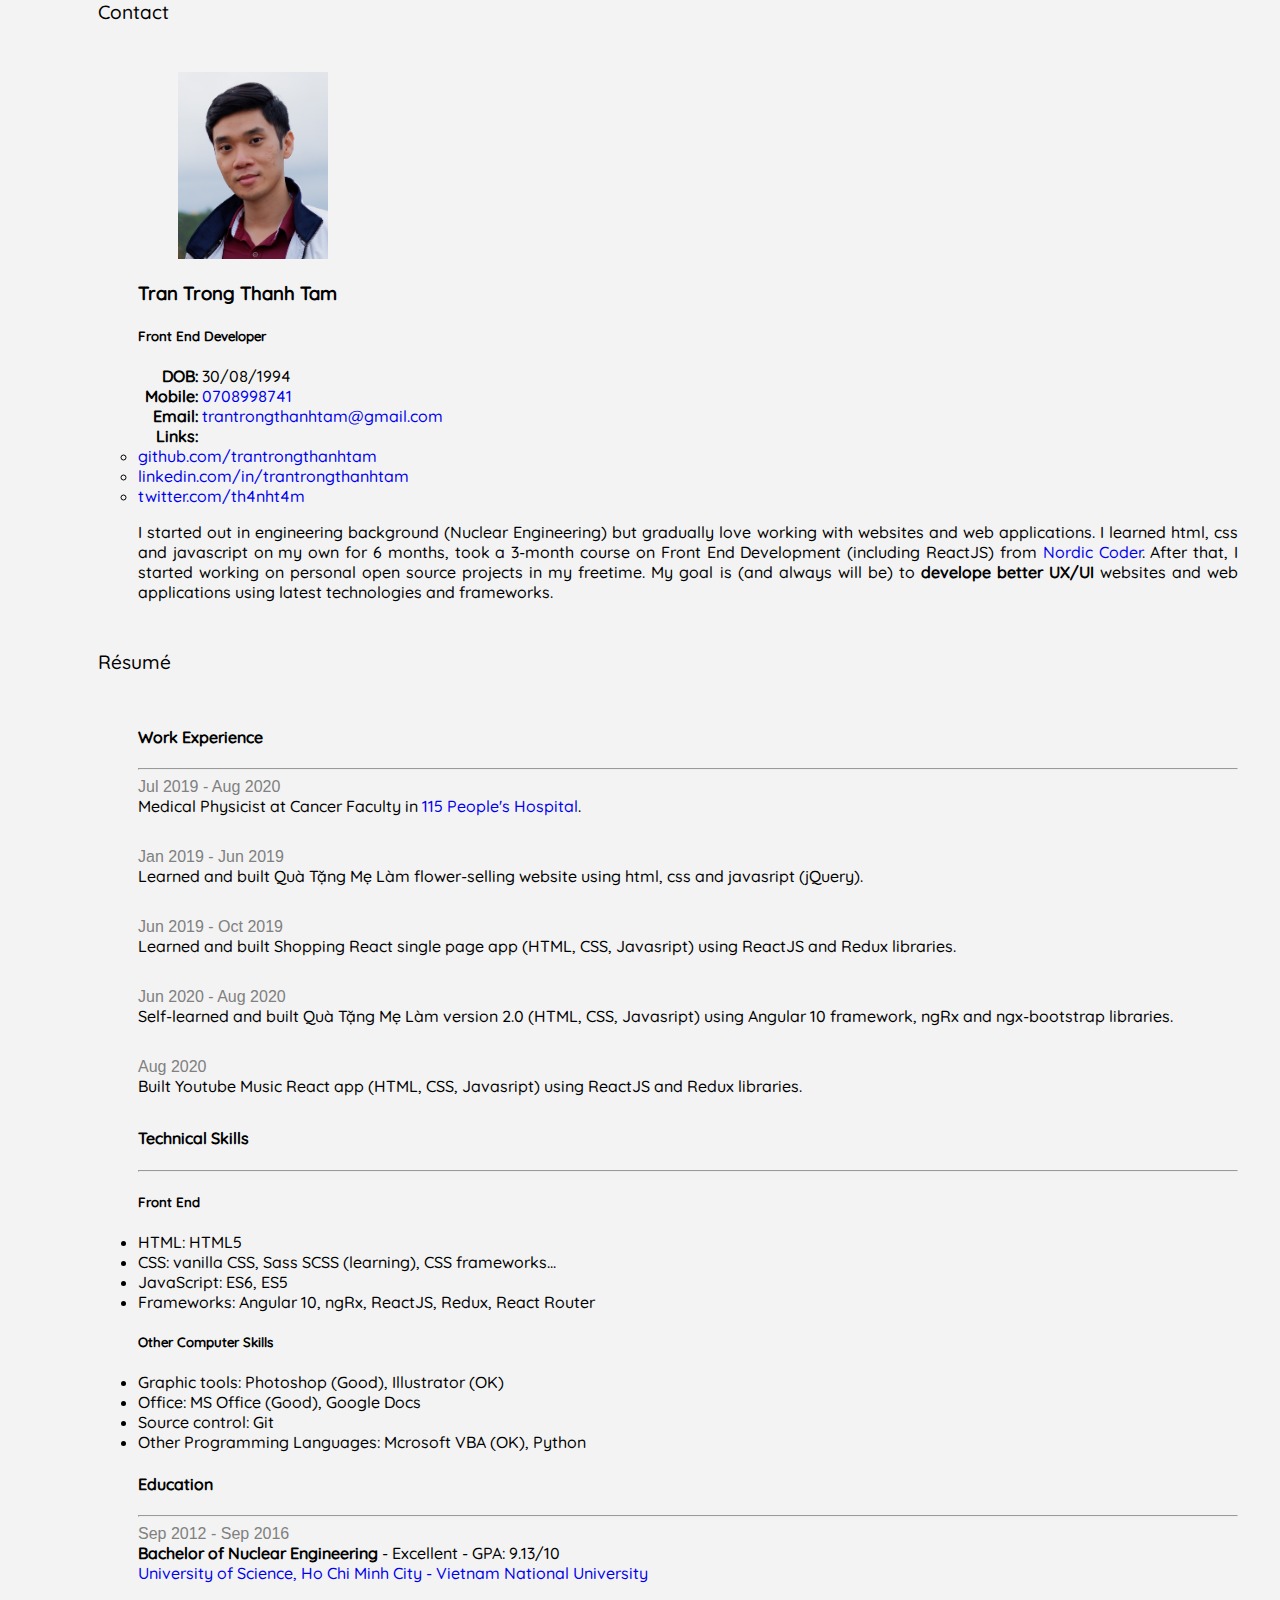
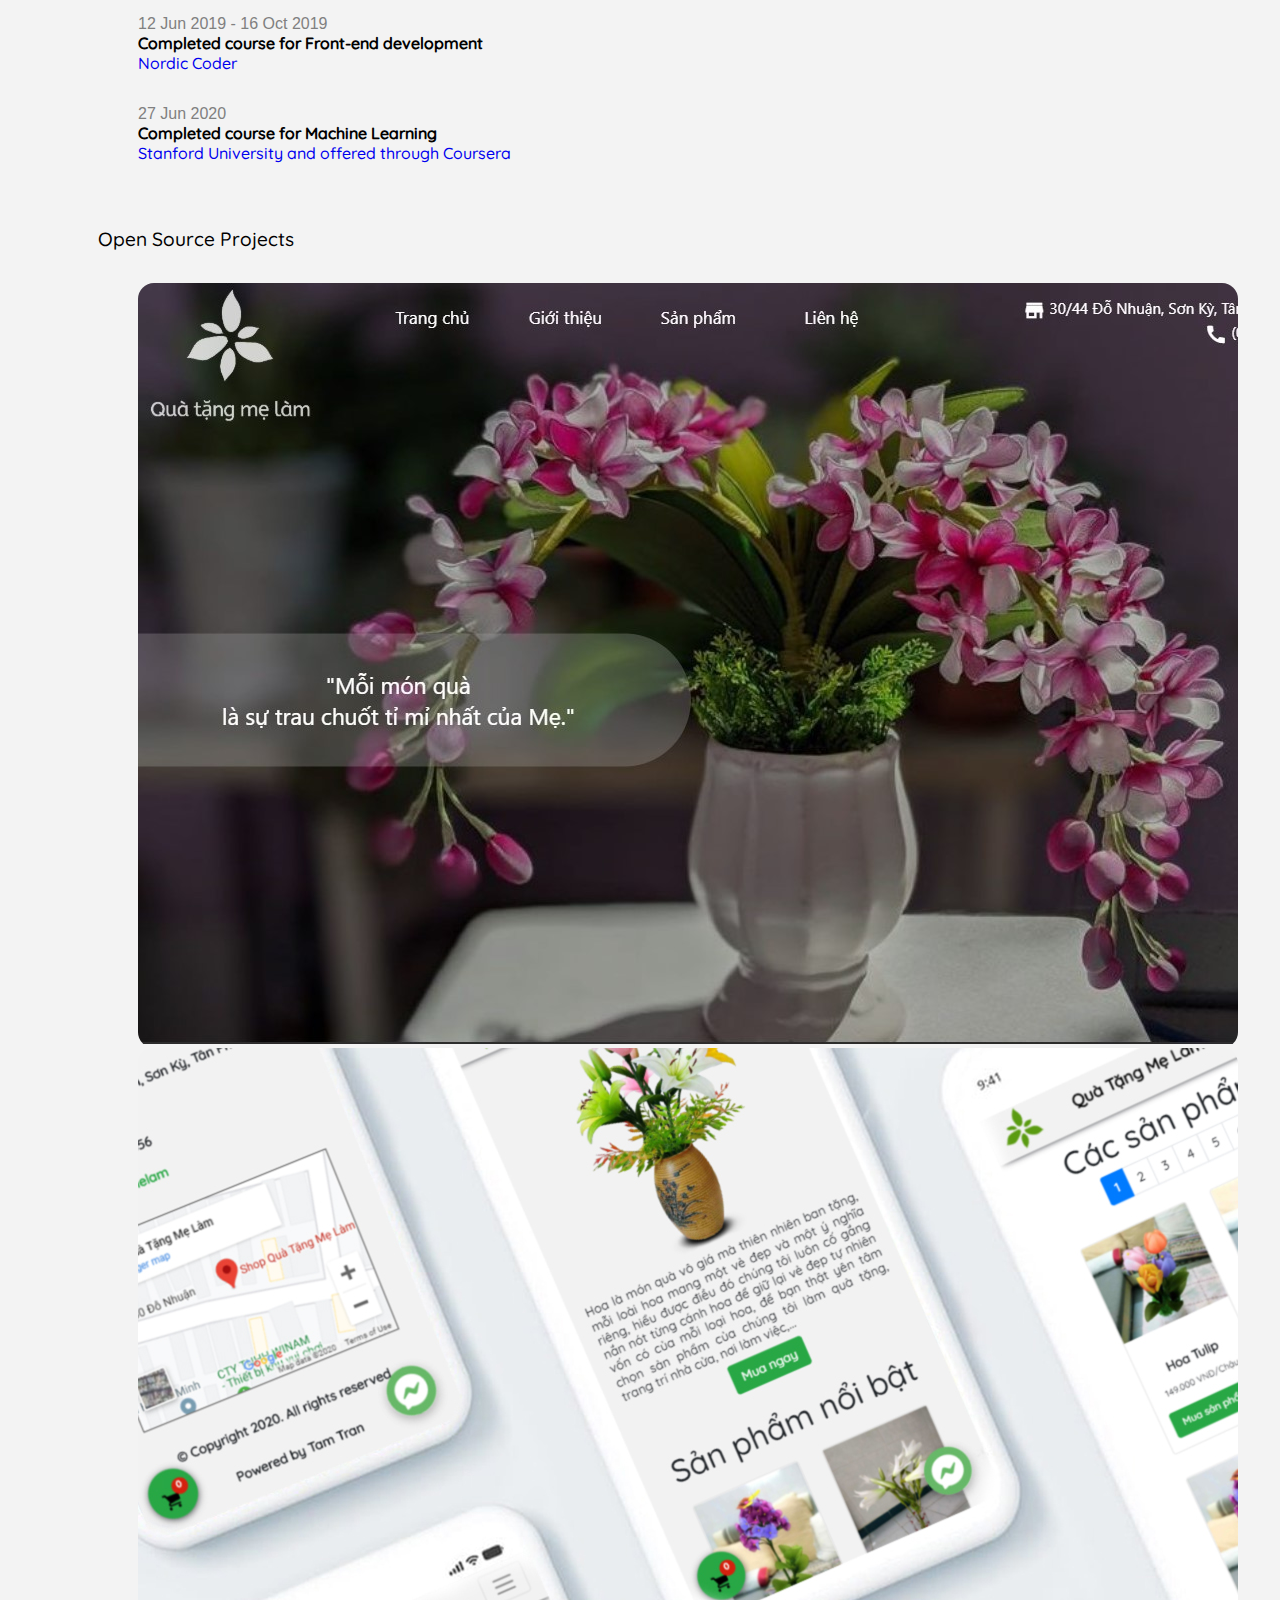
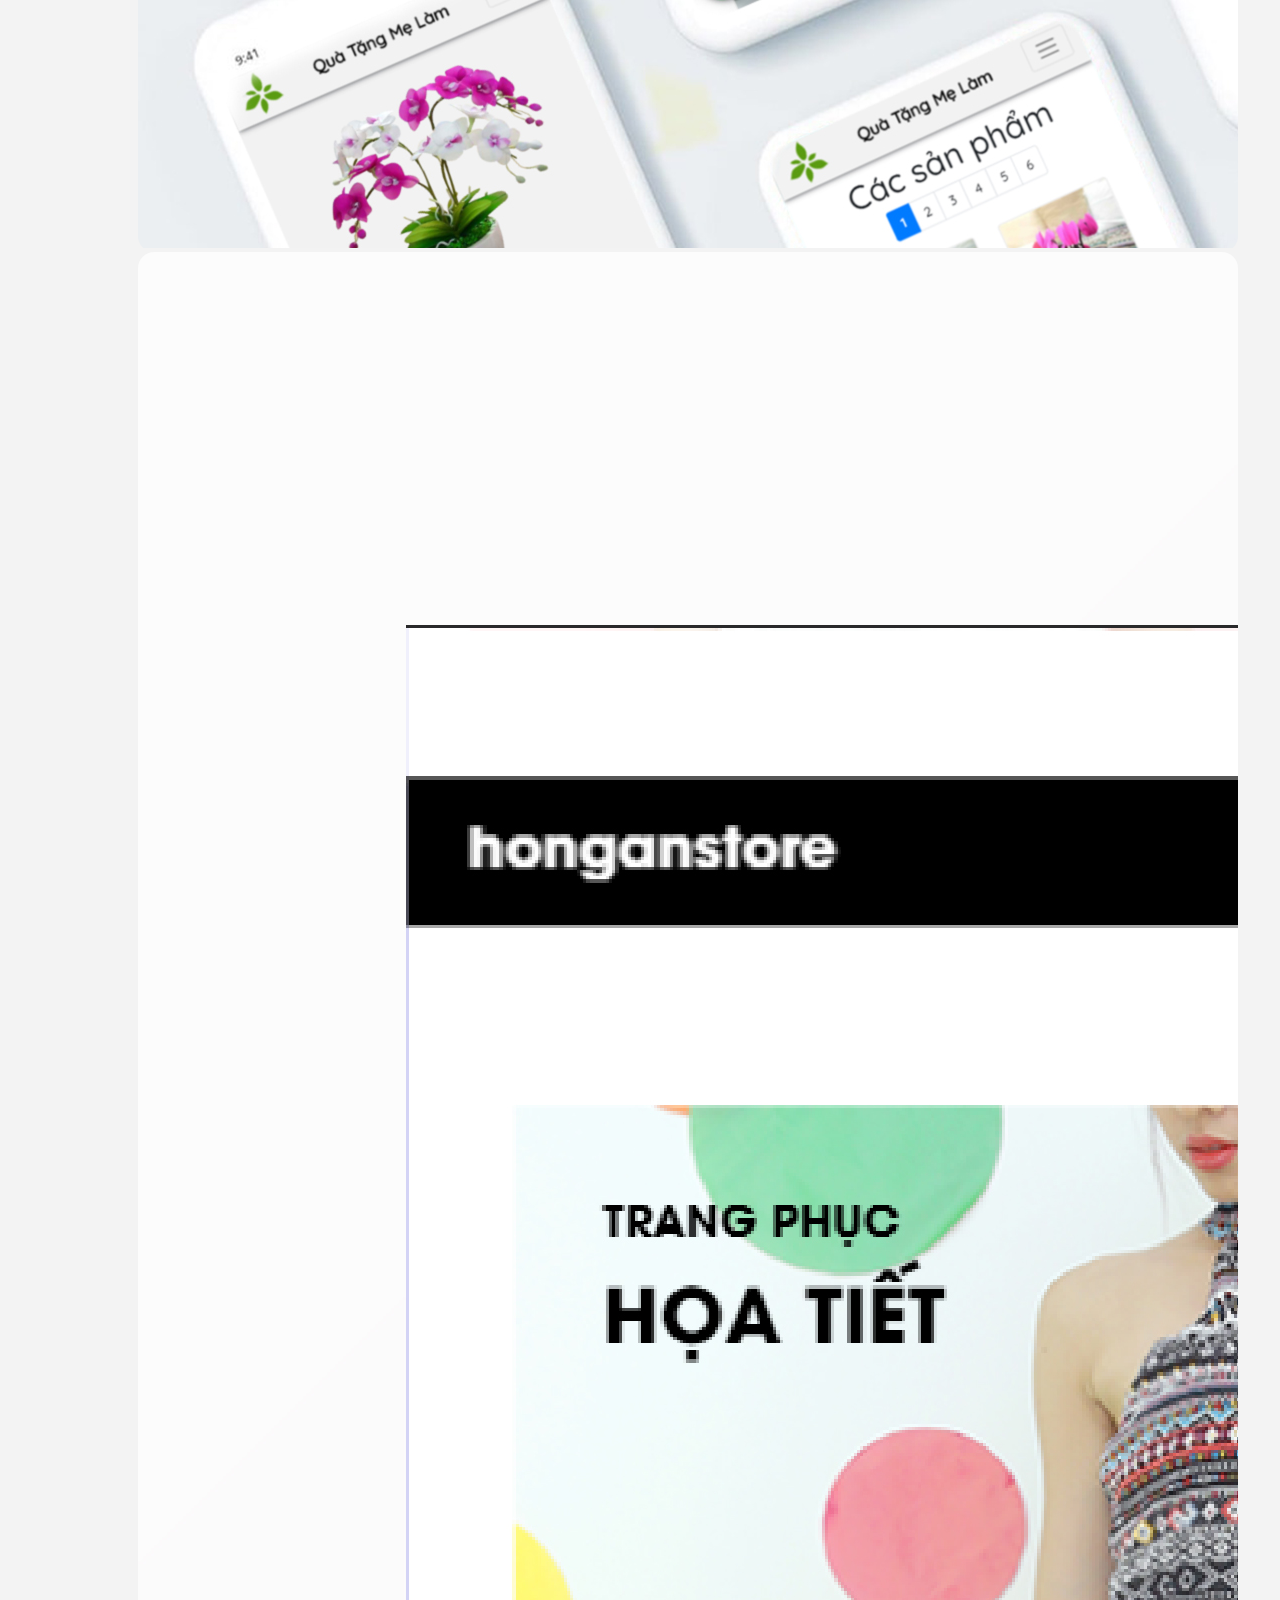
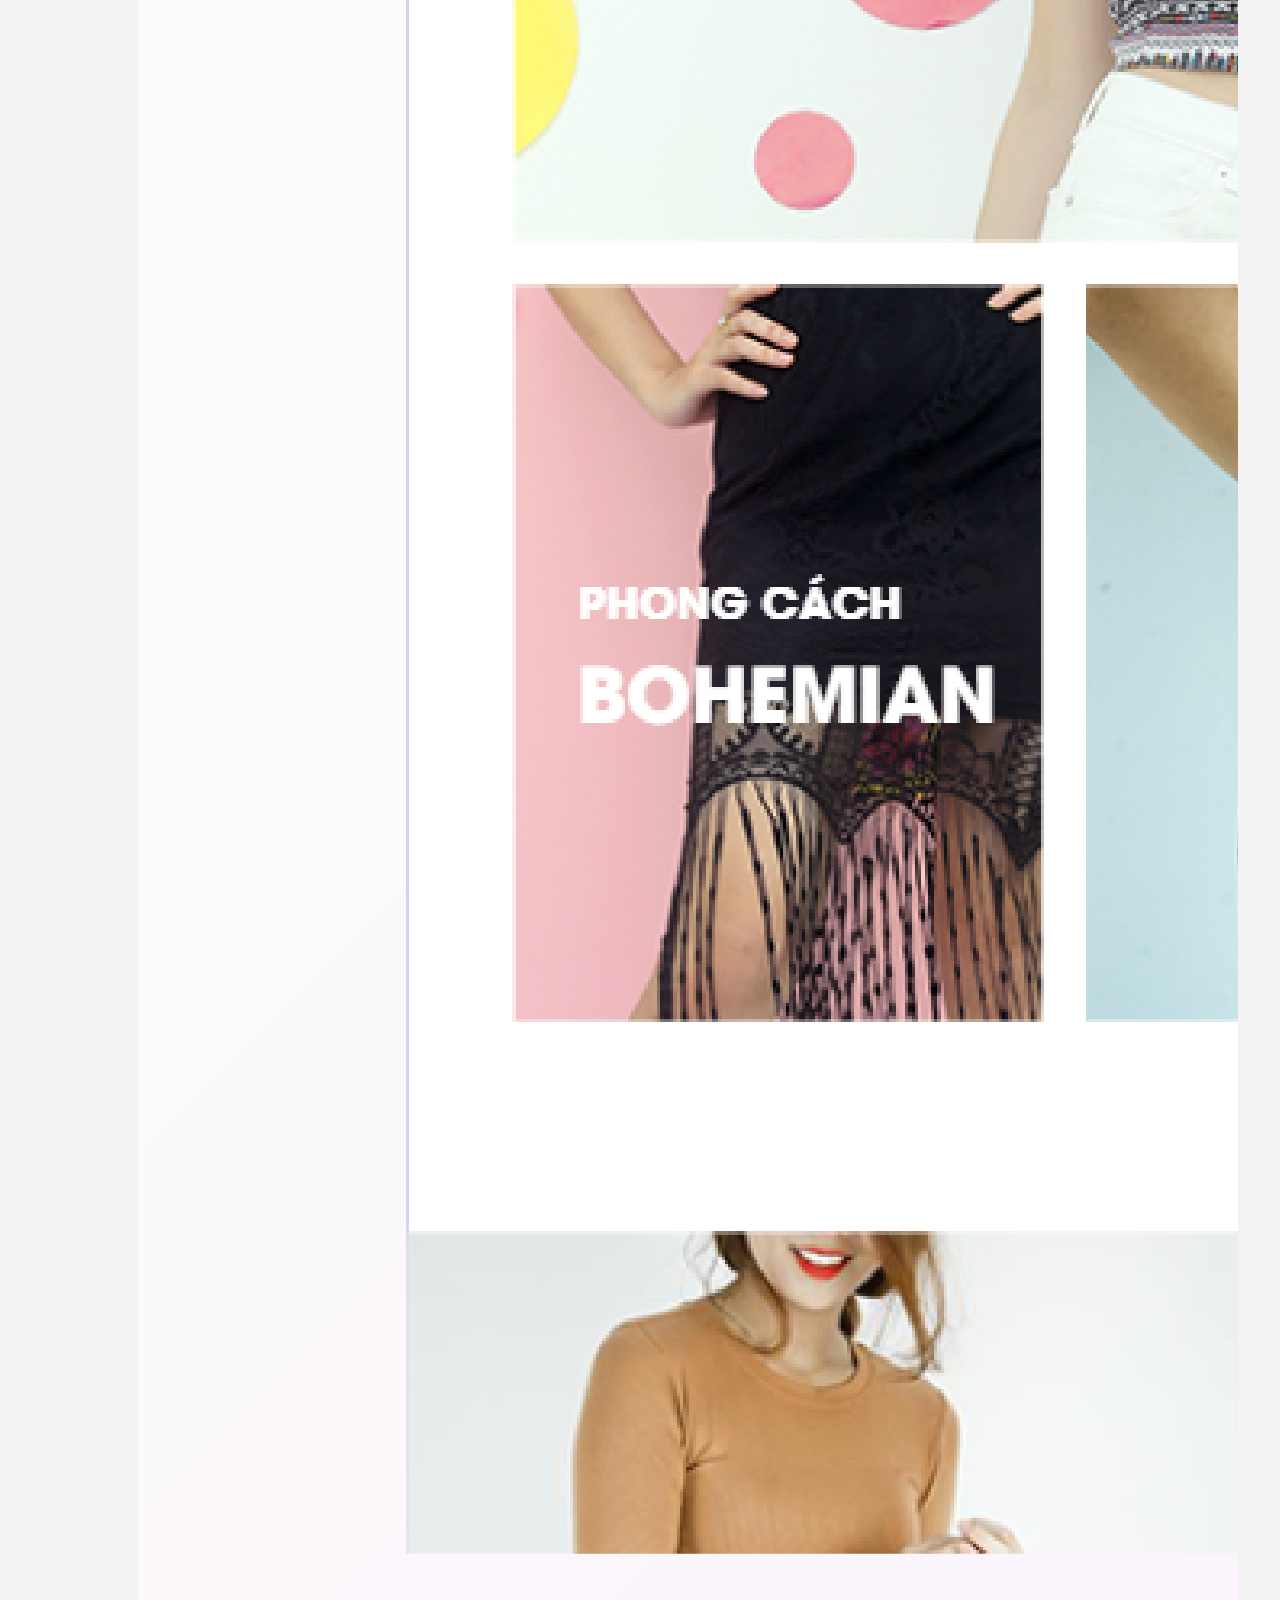
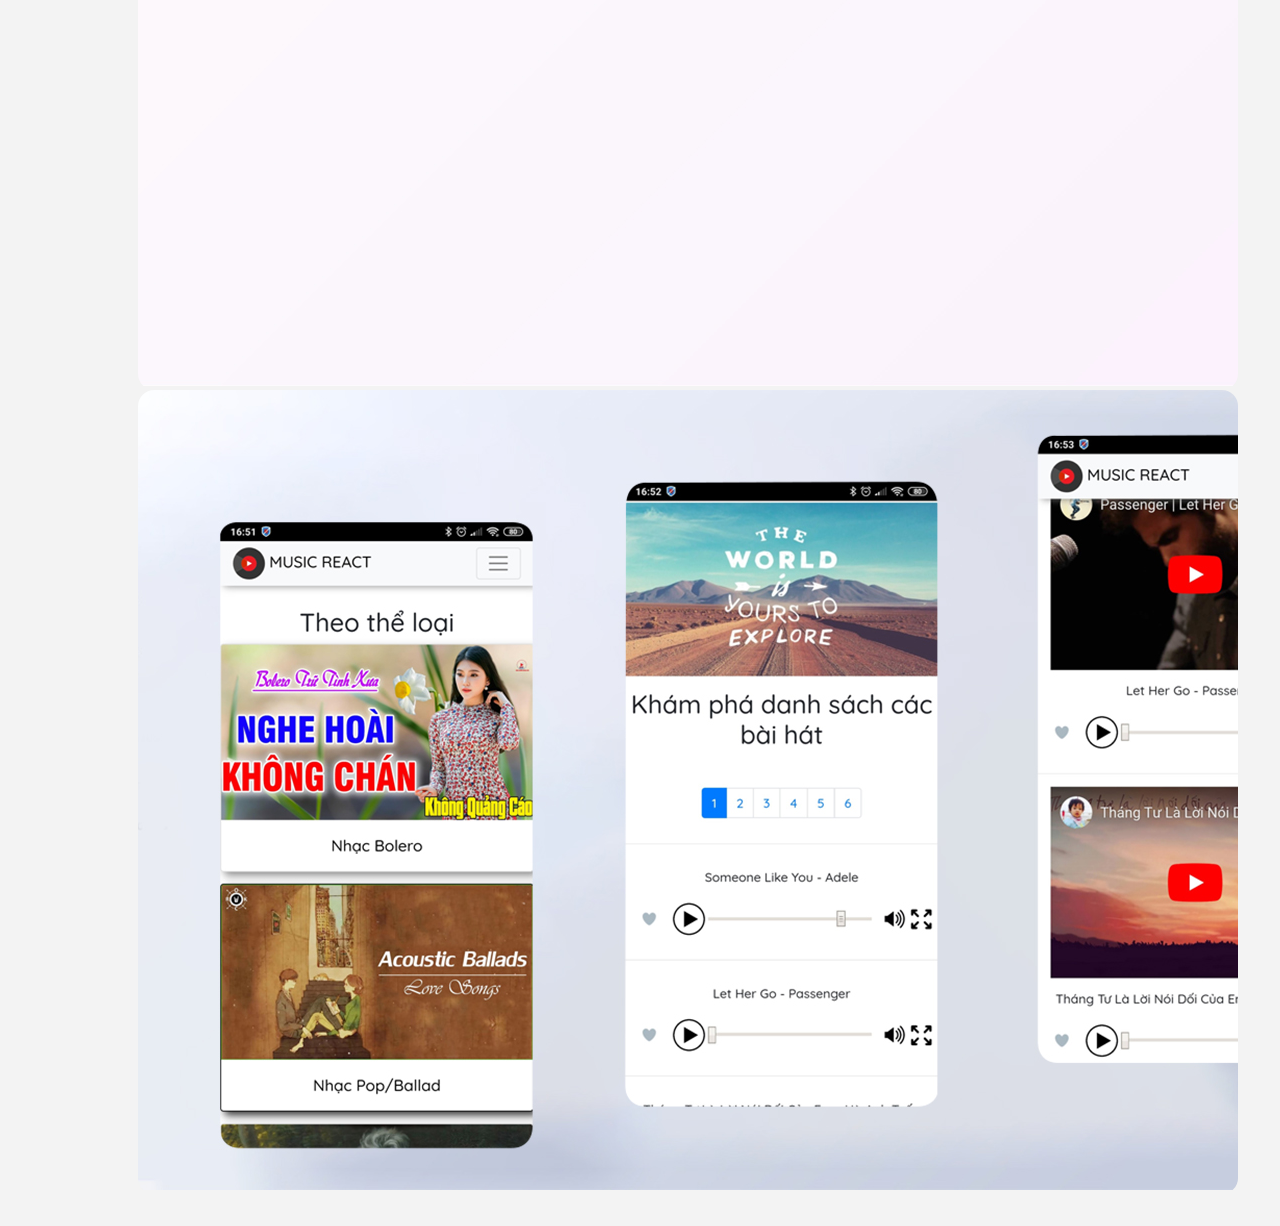
==== CV Online/index.html @ 338158f1 "upload CV" ====
<!DOCTYPE html>
<html lang="en">
  <head>
    <meta charset="UTF-8" />
    <meta name="viewport" content="width=device-width, initial-scale=1.0" />

    <!-- CSS only -->
    <link
      rel="stylesheet"
      href="https://stackpath.bootstrapcdn.com/bootstrap/5.0.0-alpha1/css/bootstrap.min.css"
      integrity="sha384-r4NyP46KrjDleawBgD5tp8Y7UzmLA05oM1iAEQ17CSuDqnUK2+k9luXQOfXJCJ4I"
      crossorigin="anonymous"
    />
    <link rel="shortcut icon" href="favicon.png" type="image/x-icon" />
    <link href="https://unpkg.com/aos@2.3.1/dist/aos.css" rel="stylesheet" />
    <link rel="stylesheet" href="style.css" />
    <title>Tam Tran's CV</title>
  </head>
  <body class="d-flex flex-column align-items-center">
    <!-- THONG TIN CA NHAN -->
    <span class="title btn-primary">
      Contact
    </span>

    <article class="col">
      <div id="Collapse1">
        <div class="wrapper card card-body">
          <div class="row w-100">
            <section class="col-md-7 d-flex justify-content-start">
              <figure>
                <img src="./avatar.jpg" width="150px" height="auto" />
              </figure>
              <div class="p-3">
                <h3>Tran Trong Thanh Tam</h3>
                <h5>Front End Developer</h5>
              </div>
            </section>
            <section class="col-md-5 d-flex justify-content-center p-3">
              <ul class="contacts">
                <li><span>DOB:</span> 30/08/1994</li>

                <li>
                  <span>Mobile:</span>
                  <a href="tel:0708998741">0708998741</a>
                </li>
                <li>
                  <span>Email:</span>
                  <a href="mailto:trantrongthanhtam@gmail.com"
                    >trantrongthanhtam@gmail.com</a
                  >
                </li>
                <li>
                  <span>Links:</span>
                  <ul>
                    <li>
                      <a href="https://github.com/trantrongthanhtam"
                        >github.com/trantrongthanhtam</a
                      >
                    </li>
                    <li>
                      <a href="https://linkedin.com/in/trantrongthanhtam"
                        >linkedin.com/in/trantrongthanhtam</a
                      >
                    </li>
                    <li>
                      <a href="https://twitter.com/th4nht4m"
                        >twitter.com/th4nht4m</a
                      >
                    </li>
                  </ul>
                </li>
              </ul>
            </section>
          </div>
          <p>
            I started out in engineering background (Nuclear Engineering) but
            gradually love working with websites and web applications. I learned
            html, css and javascript on my own for 6 months, took a 3-month
            course on Front End Development (including ReactJS) from
            <a href="https://nordiccoder.com/">Nordic Coder</a>. After that, I
            started working on personal open source projects in my freetime. My
            goal is (and always will be) to
            <strong>develope better UX/UI</strong> websites and web applications
            using latest technologies and frameworks.
          </p>
        </div>
      </div>
    </article>

    <!-- RESUME -->
    <span class="title btn-success">
      Résumé
    </span>
    <article class="col">
      <div id="Collapse2">
        <div class="wrapper resume card card-body">
          <section>
            <h4 class="text-success font-weight-bold">Work Experience</h4>
            <hr />
            <div class="container">
              <div class="row">
                <div class="col-3 text-right">
                  Jul 2019 - Aug 2020
                </div>
                <div class="col-9">
                  Medical Physicist at Cancer Faculty in <a href="http://www.benhvien115.com.vn/">115 People's Hospital</a>.
                </div>
              </div>
              <div class="row">
                <div class="col-3 text-right">
                  Jan 2019 - Jun 2019
                </div>
                <div class="col-9">
                  Learned and built Quà Tặng Mẹ Làm flower-selling website using
                  html, css and javasript (jQuery).
                </div>
              </div>
              <div class="row">
                <div class="col-3 text-right">
                  Jun 2019 - Oct 2019
                </div>
                <div class="col-9">
                  Learned and built Shopping React single page app (HTML, CSS,
                  Javasript) using ReactJS and Redux libraries.
                </div>
              </div>
              <div class="row">
                <div class="col-3 text-right">
                  Jun 2020 - Aug 2020
                </div>
                <div class="col-9">
                  Self-learned and built Quà Tặng Mẹ Làm version 2.0 (HTML, CSS,
                  Javasript) using Angular 10 framework, ngRx and ngx-bootstrap
                  libraries.
                </div>
              </div>
              <div class="row">
                <div class="col-3 text-right">
                  Aug 2020
                </div>
                <div class="col-9">
                  Built Youtube Music React app (HTML, CSS, Javasript) using
                  ReactJS and Redux libraries.
                </div>
              </div>
            </div>
          </section>
          <section>
            <h4 class="text-success font-weight-bold">Technical Skills</h4>
            <hr />
            <div class="container"><h5 class="text-primary ">Front End</h5>
              <ul class="ml-3">
                <li>HTML: HTML5</li>
                <li>CSS: vanilla CSS, Sass SCSS (learning), CSS frameworks...</li>
                <li>JavaScript: ES6, ES5</li>
                <li>Frameworks: Angular 10, ngRx, ReactJS, Redux, React Router</li>
              </ul>
            </div>
            <div class="container"><h5 class="text-primary ">Other Computer Skills</h5>
              <ul class="ml-3">
                <li>Graphic tools: Photoshop (Good), Illustrator (OK)</li>
                <li>Office: MS Office (Good), Google Docs</li>
                <li>Source control: Git</li>
                <li>Other Programming Languages: Mcrosoft VBA (OK), Python</li>
              </ul>
            </div>
          </section>
          <section>
            <h4 class="text-success font-weight-bold">Education</h4>
            <hr />
            <div class="container">
              <div class="row">
                <div class="col-3 text-right">
                  Sep 2012 - Sep 2016
                </div>
                <div class="col-9">
                  <strong>Bachelor of Nuclear Engineering</strong> - Excellent -
                  GPA: 9.13/10 <br />
                  <a href="https://www.hcmus.edu.vn/"
                    >University of Science, Ho Chi Minh City - Vietnam National
                    University</a
                  >
                </div>
              </div>
              <div class="row">
                <div class="col-3 text-right">
                  12 Jun 2019 - 16 Oct 2019
                </div>
                <div class="col-9">
                  <strong>Completed course for Front-end development</strong
                  ><br /><a href="https://nordiccoder.com/">Nordic Coder</a>
                </div>
              </div>
              <div class="row">
                <div class="col-3 text-right">
                  27 Jun 2020
                </div>
                <div class="col-9">
                  <strong>Completed course for Machine Learning</strong
                  ><br /><a href="https://www.coursera.org/">Stanford University and offered through Coursera</a>
                </div>
              </div>
            </div>
          </section>
        </div>
      </div>
    </article>
    <!-- PORTFOLIO -->
    <span class="title btn-danger">
      Open Source Projects
    </span>
    <article class="col">
      <div id="Collapse3">
        <div class="card portfolio wrapper card-body">
          <div class="row row-cols-1 row-cols-md-2 g-4">
            <div class="col">
              <a href="https://quatangmelam.com/" target="_blank">
                <div class="card">
                  <img
                    src="./images/quatangmelam.jpg"
                    class="card-img-top"
                    alt="Qua Tang Me Lam"
                  />
                  <div class="card-body">
                    <h5 class="card-title text-center">Quà Tặng Mẹ Làm</h5>
                    <p class="card-text">
                      My very first project written in html, css and
                      javascript(jQuery). This project is only used for
                      showcasing products. This project is deployed directly on
                      Github. (trantrongthanhtam.github.io)
                    </p>
                  </div>
                </div>
              </a>
            </div>
            <div class="col">
              <a href="https://quatangmelam.vercel.app/" target="_blank">
                <div class="card">
                  <img
                    src="./images/quatangmelamv2-thumbnail.jpg"
                    class="card-img-top"
                    alt="Qua Tang Me Lam V2.0"
                  />
                  <div class="card-body">
                    <h5 class="card-title text-center">Quà Tặng Mẹ Làm v2.0</h5>
                    <p class="card-text">
                      Using Angular 10, NgRx and ngx-bootstrap to rebuild
                      flower-selling website Quà Tặng Mẹ Làm with minimalistic,
                      more eye-catching design, add-to-cart function and
                      chatting with Facebook Messenger. This project is deployed
                      on Vercel.
                    </p>
                  </div>
                </div>
              </a>
            </div>
            <div class="col">
              <a
                href="https://trantrongthanhtam-react-shopping-app.netlify.app/"
                target="_blank"
              >
                <div class="card">
                  <img
                    src="./images/ShoppingReact-thumbnail.jpg"
                    class="card-img-top"
                    alt="Shopping React"
                  />
                  <div class="card-body">
                    <h5 class="card-title text-center">Shopping React</h5>
                    <p class="card-text">
                      Single-page app demo project for selling clothes using
                      ReactJS and Redux. It renders products from json file, can
                      create cart and can filter products (color) in catalog
                      page. This project is deployed on Netlify.
                    </p>
                  </div>
                </div></a
              >
            </div>
            <div class="col">
              <a
                href="https://youtube-music-react.netlify.app/"
                target="_blank"
              >
                <div class="card">
                  <img
                    src="./images/MusicReact-thumbnail.jpg"
                    class="card-img-top"
                    alt="Youtube Music React"
                  />
                  <div class="card-body">
                    <h5 class="card-title text-center">Youtube Music React</h5>
                    <p class="card-text">
                      Single-page app project using ReactJS, Redux and
                      React-player to implement Youtube API to get music videos
                      from Youtube. This project is deloyed on Netlify.
                    </p>
                  </div>
                </div></a
              >
            </div>
          </div>
        </div>
      </div>
    </article>

    <!-- JavaScript and dependencies -->
    <script
      src="https://cdn.jsdelivr.net/npm/popper.js@1.16.0/dist/umd/popper.min.js"
      integrity="sha384-Q6E9RHvbIyZFJoft+2mJbHaEWldlvI9IOYy5n3zV9zzTtmI3UksdQRVvoxMfooAo"
      crossorigin="anonymous"
    ></script>
    <script
      src="https://stackpath.bootstrapcdn.com/bootstrap/5.0.0-alpha1/js/bootstrap.min.js"
      integrity="sha384-oesi62hOLfzrys4LxRF63OJCXdXDipiYWBnvTl9Y9/TRlw5xlKIEHpNyvvDShgf/"
      crossorigin="anonymous"
    ></script>
    <script src="https://unpkg.com/aos@2.3.1/dist/aos.js"></script>
  </body>
</html>
---- CV Online/style.css ----
@font-face {
  font-family: Quick-sand;
  src: url("./fonts/static/Quicksand-Medium.ttf");
}

body {
  font-family: Quick-sand;
  max-width: 1100px;
  margin: 0 auto;
  background: #f3f3f3;
}

body a {
  text-decoration: none;
}

body article {
  width: 100%;
}

body .title {
  width: 100%;
  border-radius: 0;
  text-align: center;
  padding: 0.5rem;
  font-size: 1.2rem;
}

body .contacts {
  list-style-type: none;
}

body .contacts span {
  display: inline-block;
  width: 60px;
  text-align: right;
  font-weight: bold;
}

body ul {
  padding: 0;
}

body .wrapper {
  width: 100%;
  max-width: 1100px;
  padding: 2rem 3rem;
}

body .wrapper p {
  text-align: justify;
}

body .resume .row {
  margin-bottom: 2rem;
}

body .resume .row .col-3 {
  color: grey;
  font-family: -apple-system, BlinkMacSystemFont, 'Segoe UI', Roboto, Oxygen, Ubuntu, Cantarell, 'Open Sans', 'Helvetica Neue', sans-serif;
}

body .portfolio .card {
  position: relative;
  cursor: pointer;
  border-radius: 1rem;
  overflow: hidden;
}

body .portfolio .card .card-body {
  position: absolute;
  opacity: 0%;
  height: 100%;
  width: 100%;
  padding: 3rem;
  font-size: 0.8rem;
  color: aliceblue;
  display: -webkit-box;
  display: -ms-flexbox;
  display: flex;
  -webkit-box-orient: vertical;
  -webkit-box-direction: normal;
      -ms-flex-direction: column;
          flex-direction: column;
  -webkit-box-pack: center;
      -ms-flex-pack: center;
          justify-content: center;
}

body .portfolio .card:hover .card-body {
  opacity: 100%;
  background-color: rgba(0, 0, 0, 0.8);
}
/*# sourceMappingURL=style.css.map */
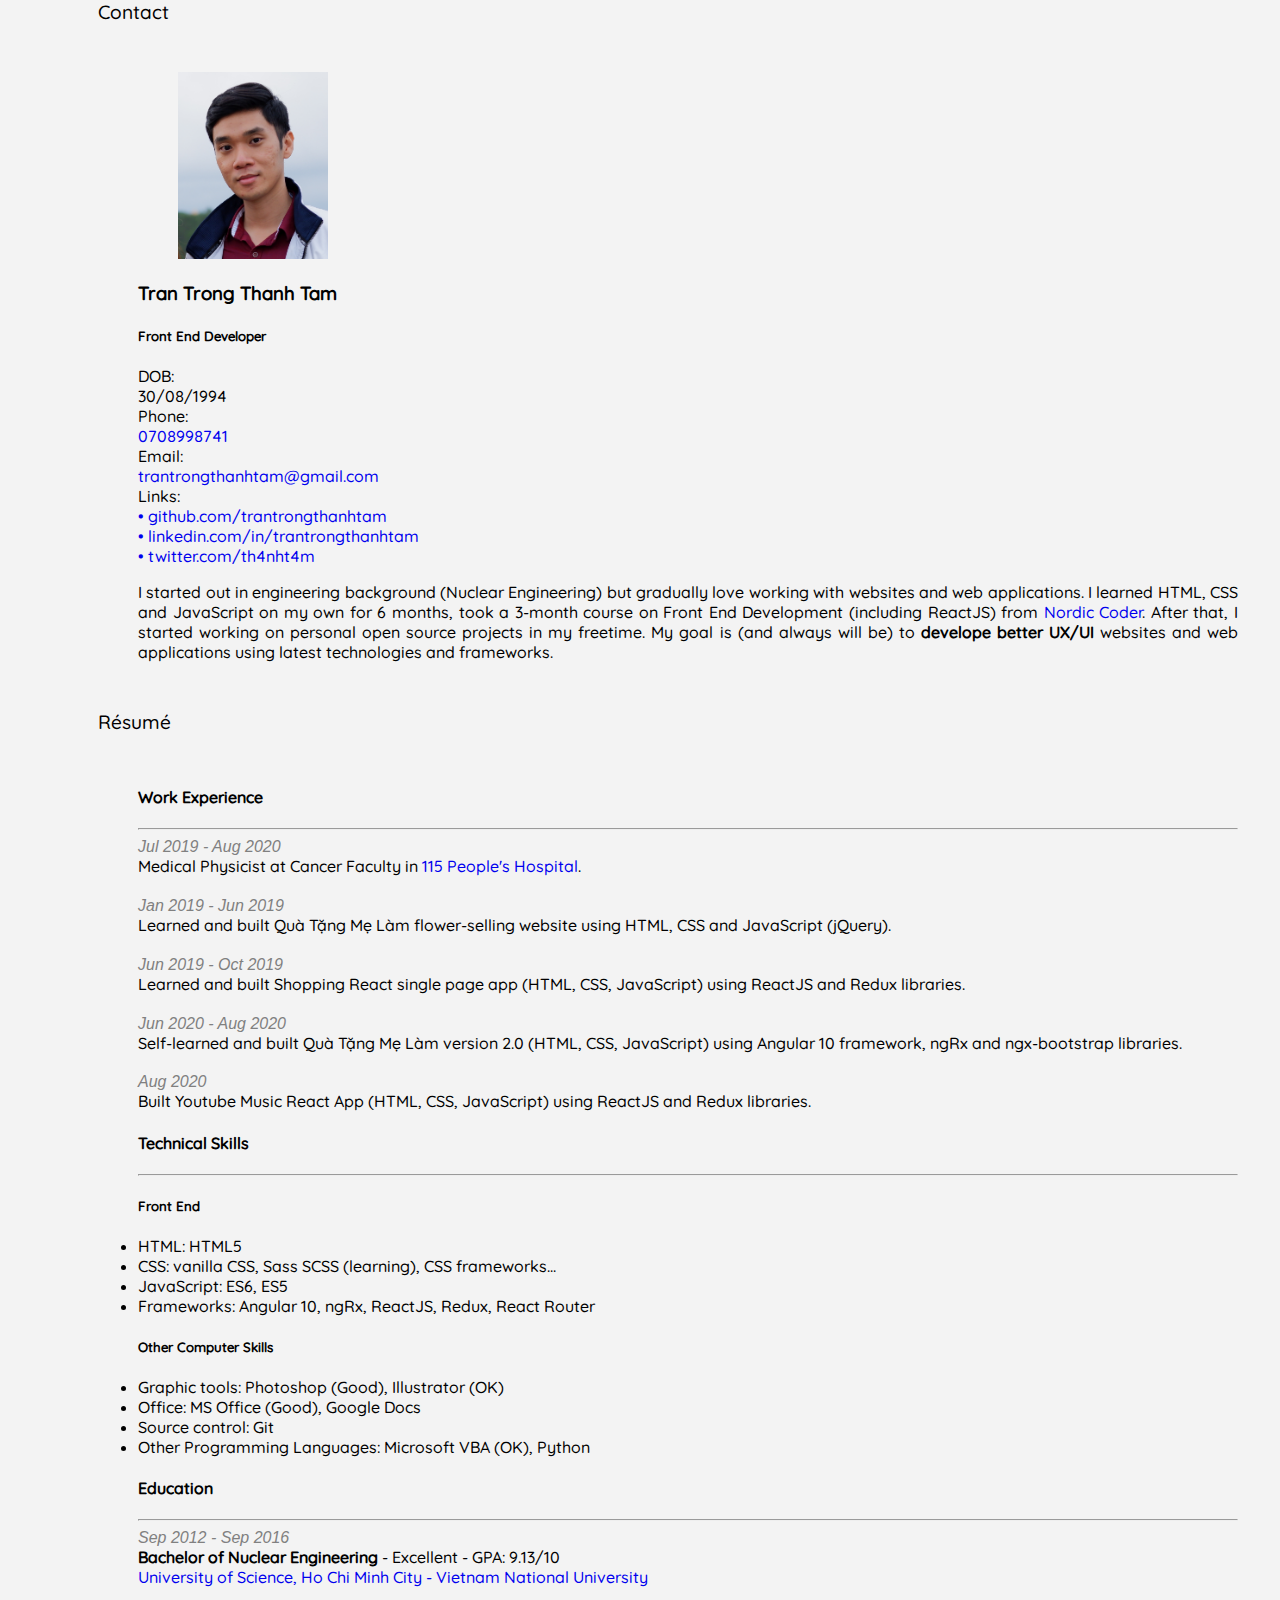
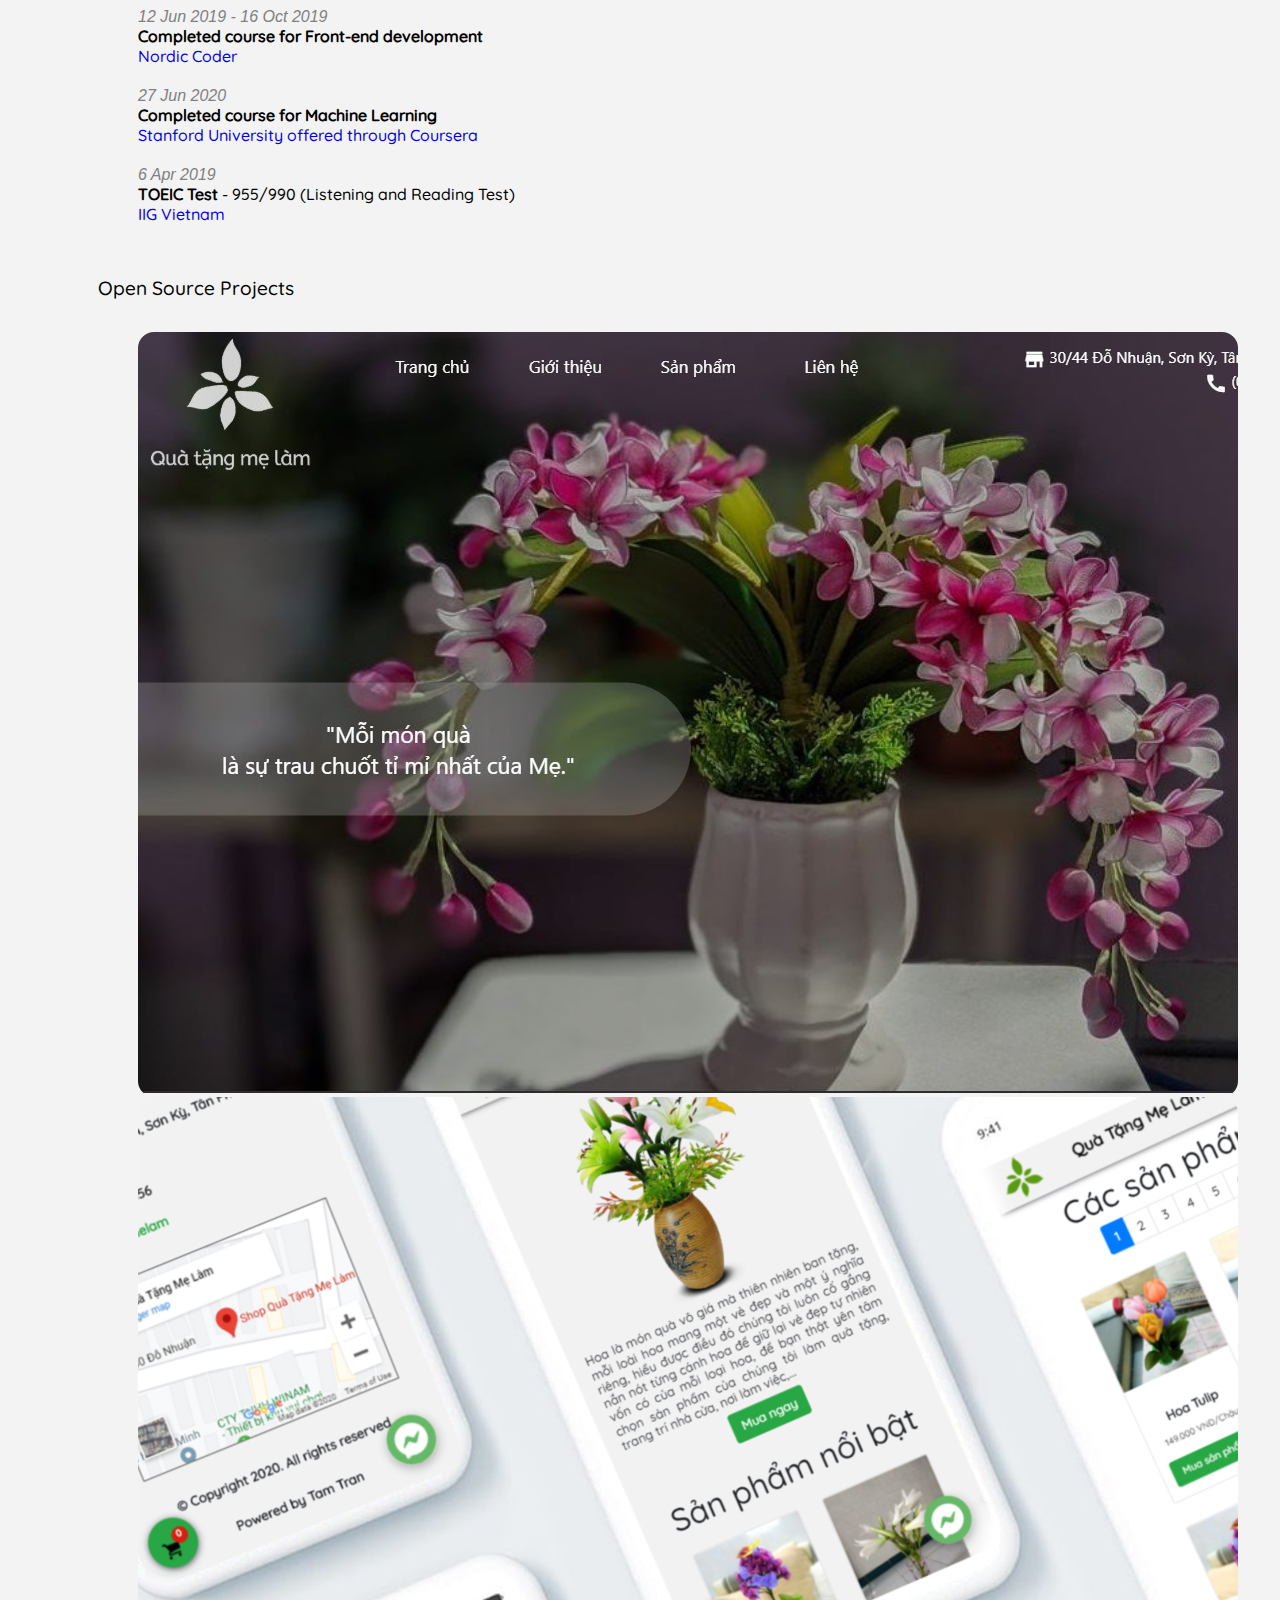
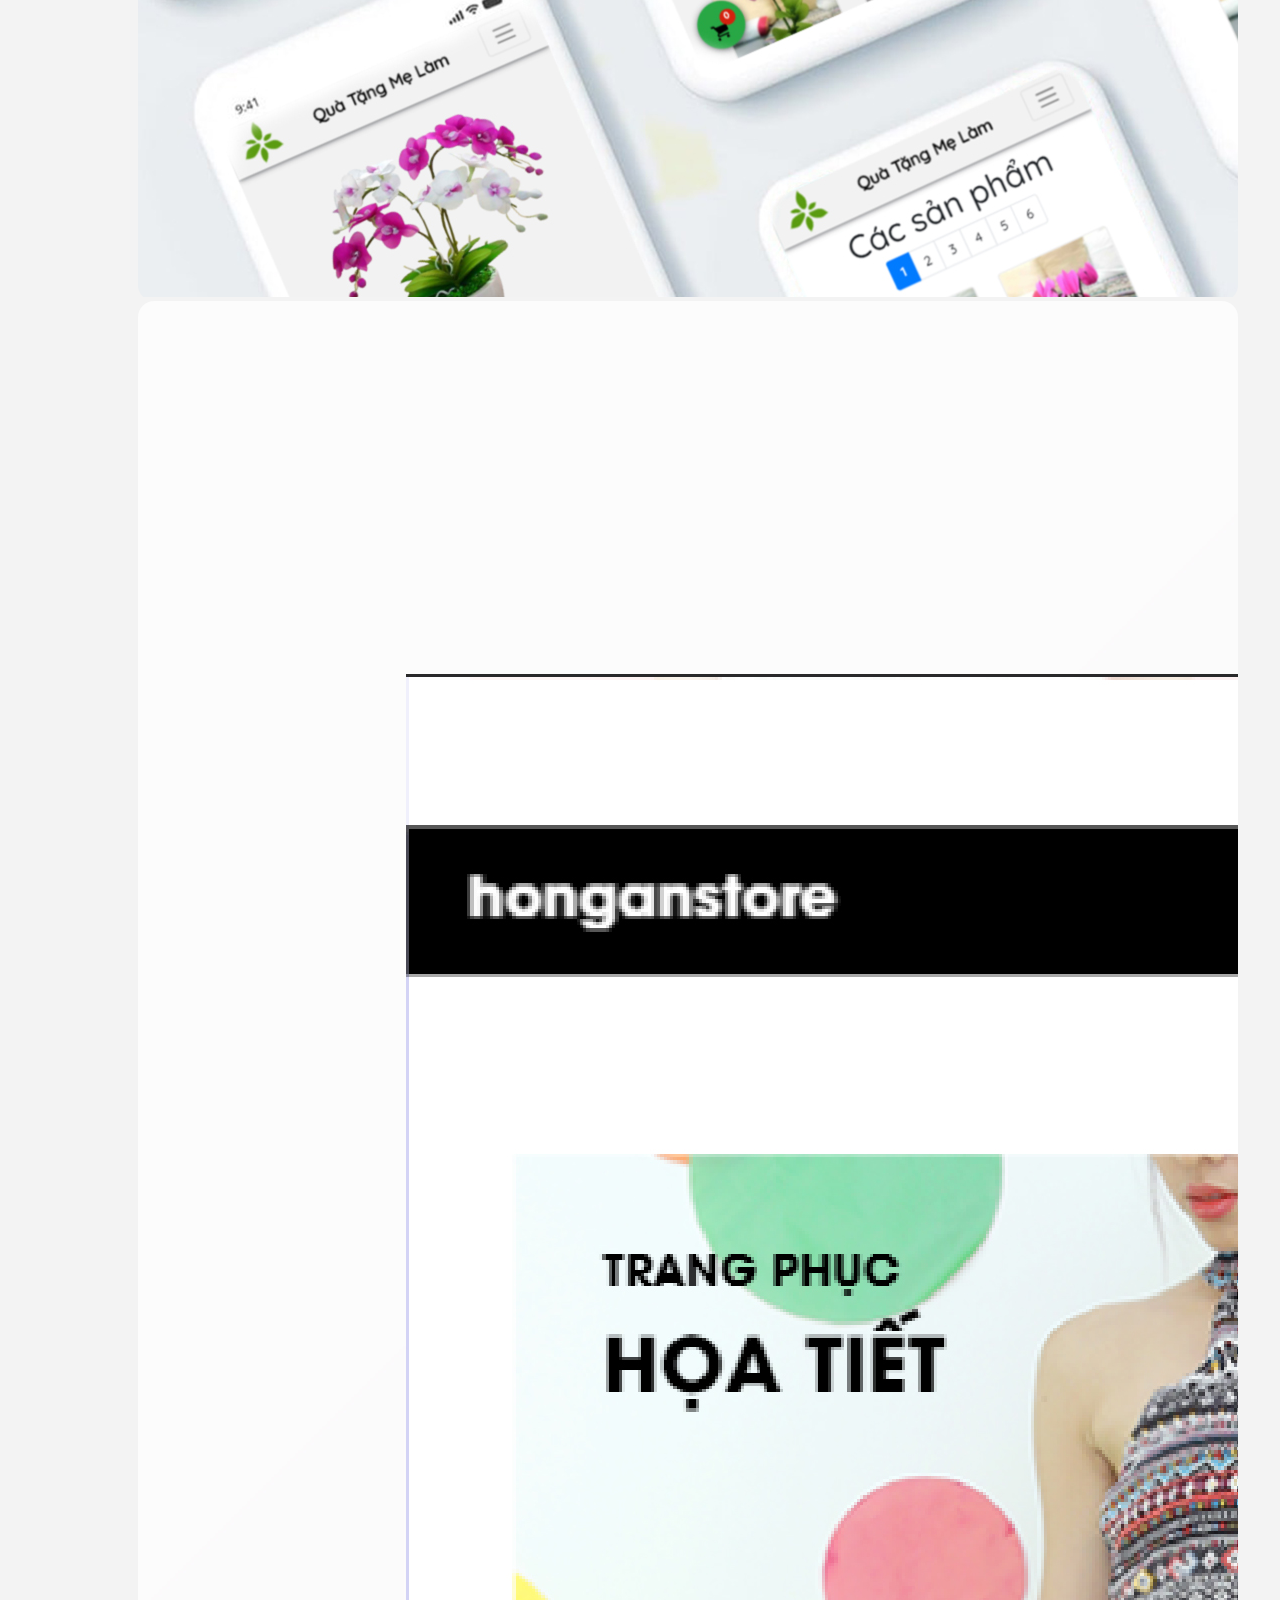
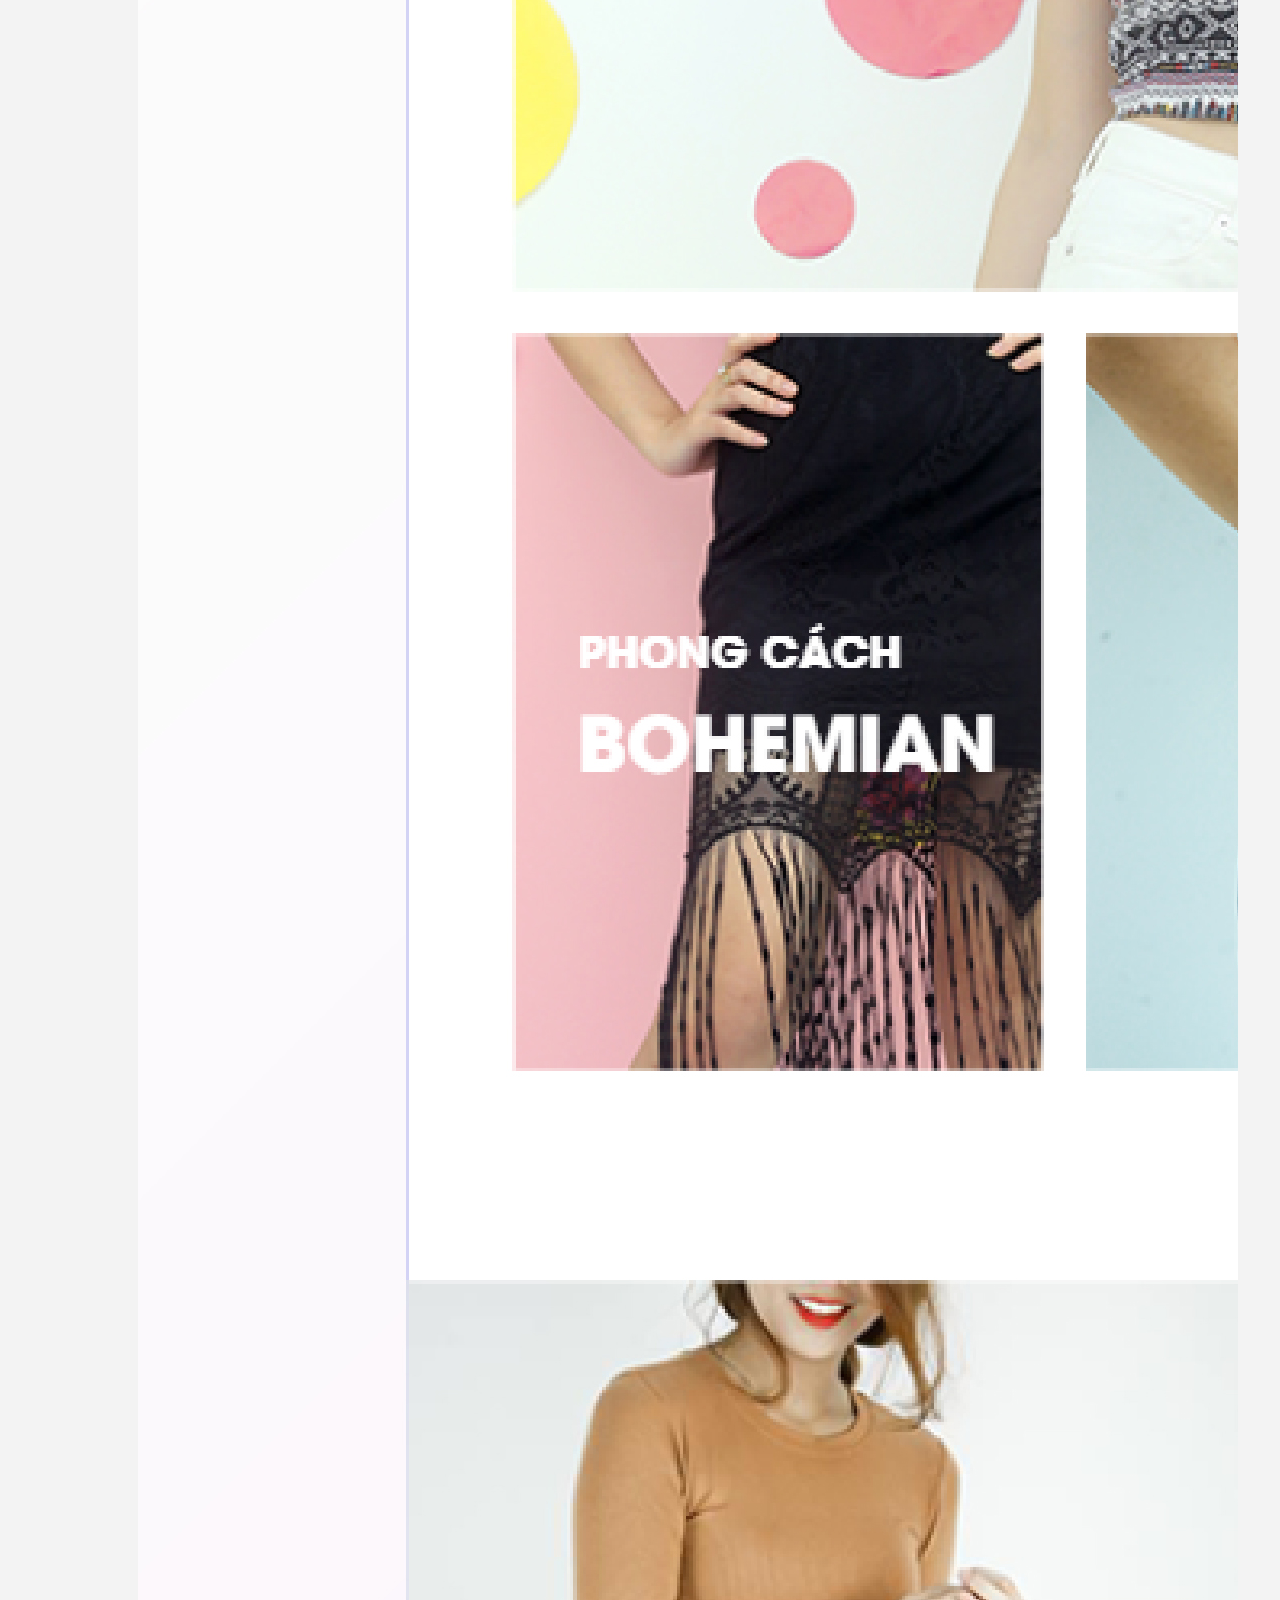
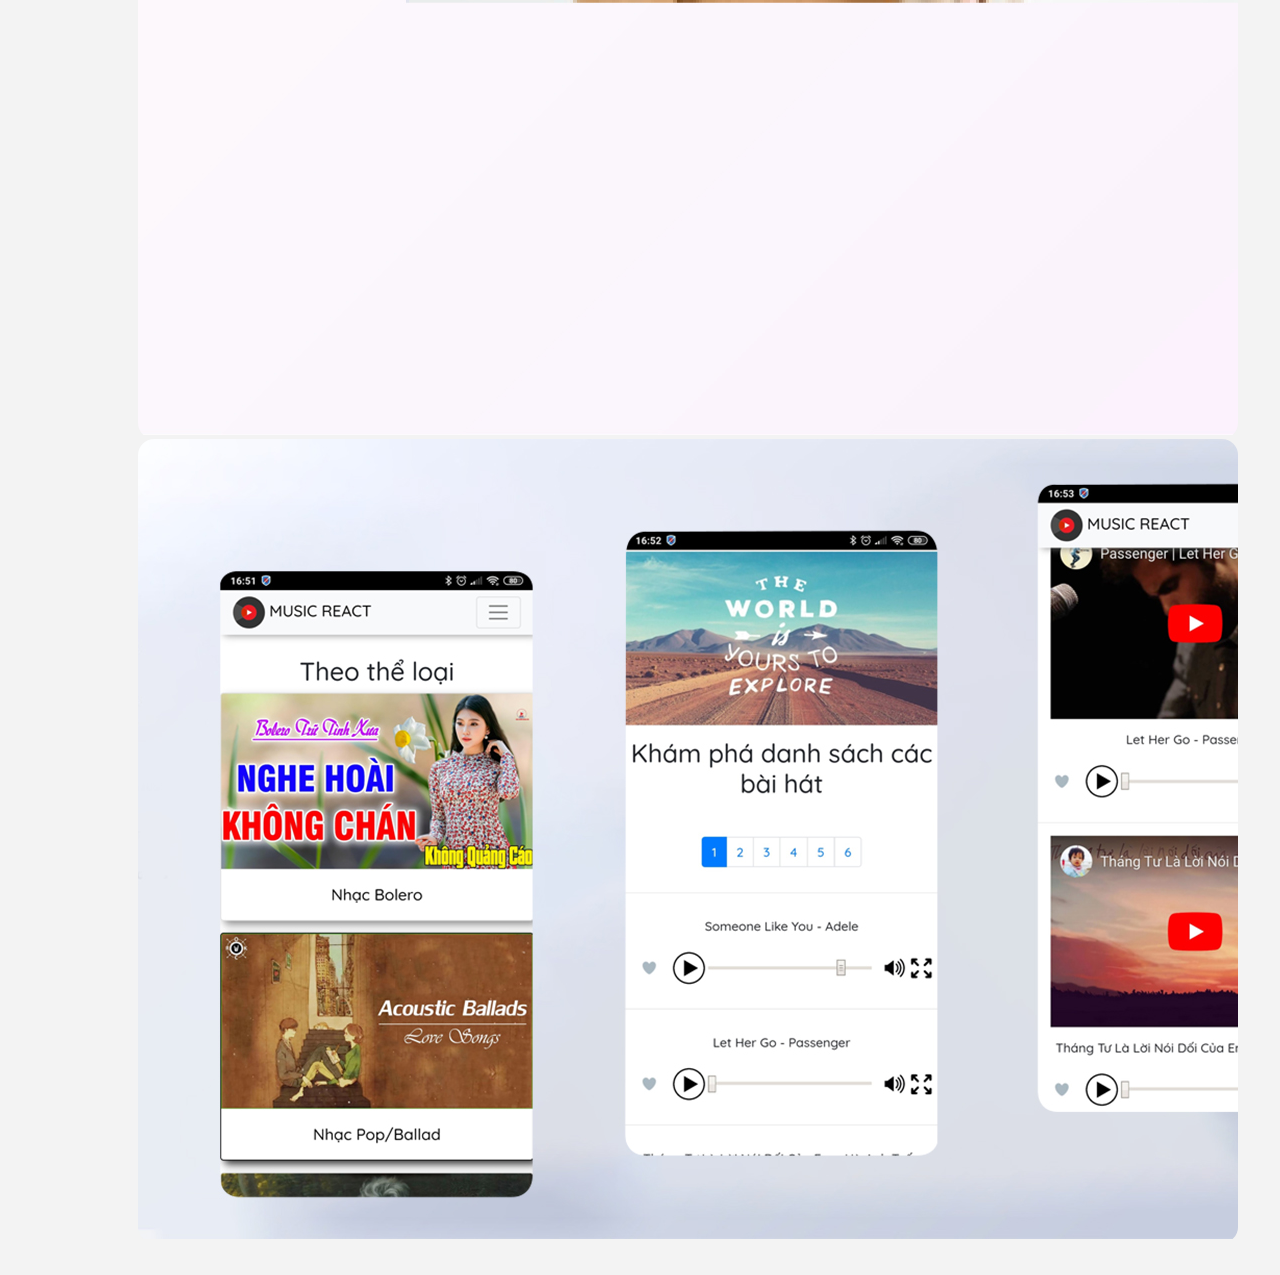
==== commit 8a05c584: "Add files via upload" ====
--- a/CV Online/index.html
+++ b/CV Online/index.html
@@ -26,56 +26,70 @@
       <div id="Collapse1">
         <div class="wrapper card card-body">
           <div class="row w-100">
-            <section class="col-md-7 d-flex justify-content-start">
+            <section class="col-md-6 d-flex justify-content-start">
               <figure>
                 <img src="./avatar.jpg" width="150px" height="auto" />
               </figure>
-              <div class="p-3">
-                <h3>Tran Trong Thanh Tam</h3>
-                <h5>Front End Developer</h5>
+              <div class="pl-4 name-title">
+                <h3><strong>Tran Trong Thanh Tam</strong></h3>
+                <h5 class="text-danger">Front End Developer</h5>
               </div>
             </section>
-            <section class="col-md-5 d-flex justify-content-center p-3">
-              <ul class="contacts">
-                <li><span>DOB:</span> 30/08/1994</li>
-
-                <li>
-                  <span>Mobile:</span>
-                  <a href="tel:0708998741">0708998741</a>
-                </li>
-                <li>
-                  <span>Email:</span>
-                  <a href="mailto:trantrongthanhtam@gmail.com"
-                    >trantrongthanhtam@gmail.com</a
-                  >
-                </li>
-                <li>
-                  <span>Links:</span>
-                  <ul>
-                    <li>
-                      <a href="https://github.com/trantrongthanhtam"
-                        >github.com/trantrongthanhtam</a
-                      >
-                    </li>
-                    <li>
-                      <a href="https://linkedin.com/in/trantrongthanhtam"
-                        >linkedin.com/in/trantrongthanhtam</a
-                      >
-                    </li>
-                    <li>
-                      <a href="https://twitter.com/th4nht4m"
-                        >twitter.com/th4nht4m</a
-                      >
-                    </li>
-                  </ul>
-                </li>
-              </ul>
+            <section class="col-md d-flex justify-content-center p-0 pb-3">
+              <div class="container">
+                <div class="row">
+                  <div class="col-3 p-0 text-right">
+                    DOB:
+                  </div>
+                  <div class="col-9">
+                    30/08/1994
+                  </div>
+                </div>
+                <div class="row">
+                  <div class="col-3 p-0 text-right">
+                    Phone: 
+                  </div>
+                  <div class="col-9">
+                    <a href="tel:0708998741">0708998741</a>
+                  </div>
+                </div>
+                <div class="row">
+                  <div class="col-3 p-0 text-right">
+                    Email:
+                  </div>
+                  <div class="col-9">
+                    <a
+                      href="mailto:trantrongthanhtam@gmail.com"
+                      >trantrongthanhtam@gmail.com</a
+                    >
+                  </div>
+                </div>
+                <div class="row">
+                  <div class="col-3 p-0 text-right">
+                   Links:
+                  </div>
+                  <div class="col-9 links">
+                    <a
+                      href="https://github.com/trantrongthanhtam"
+                      >github.com/trantrongthanhtam</a
+                    ><br/>
+                    <a
+                      href="https://www.linkedin.com/in/trantrongthanhtam/"
+                      >linkedin.com/in/trantrongthanhtam</a
+                    ><br/>
+                    <a
+                      href="https://twitter.com/th4nht4m"
+                      >twitter.com/th4nht4m</a
+                    ><br/>
+                  </div>
+                </div>
+              </div>
             </section>
           </div>
           <p>
             I started out in engineering background (Nuclear Engineering) but
             gradually love working with websites and web applications. I learned
-            html, css and javascript on my own for 6 months, took a 3-month
+            HTML, CSS and JavaScript on my own for 6 months, took a 3-month
             course on Front End Development (including ReactJS) from
             <a href="https://nordiccoder.com/">Nordic Coder</a>. After that, I
             started working on personal open source projects in my freetime. My
@@ -94,7 +108,7 @@
     <article class="col">
       <div id="Collapse2">
         <div class="wrapper resume card card-body">
-          <section>
+          <section class='mb-3'>
             <h4 class="text-success font-weight-bold">Work Experience</h4>
             <hr />
             <div class="container">
@@ -103,7 +117,10 @@
                   Jul 2019 - Aug 2020
                 </div>
                 <div class="col-9">
-                  Medical Physicist at Cancer Faculty in <a href="http://www.benhvien115.com.vn/">115 People's Hospital</a>.
+                  Medical Physicist at Cancer Faculty in
+                  <a href="http://www.benhvien115.com.vn/"
+                    >115 People's Hospital</a
+                  >.
                 </div>
               </div>
               <div class="row">
@@ -112,7 +129,7 @@
                 </div>
                 <div class="col-9">
                   Learned and built Quà Tặng Mẹ Làm flower-selling website using
-                  html, css and javasript (jQuery).
+                  HTML, CSS and JavaScript (jQuery).
                 </div>
               </div>
               <div class="row">
@@ -121,7 +138,7 @@
                 </div>
                 <div class="col-9">
                   Learned and built Shopping React single page app (HTML, CSS,
-                  Javasript) using ReactJS and Redux libraries.
+                  JavaScript) using ReactJS and Redux libraries.
                 </div>
               </div>
               <div class="row">
@@ -130,7 +147,7 @@
                 </div>
                 <div class="col-9">
                   Self-learned and built Quà Tặng Mẹ Làm version 2.0 (HTML, CSS,
-                  Javasript) using Angular 10 framework, ngRx and ngx-bootstrap
+                  JavaScript) using Angular 10 framework, ngRx and ngx-bootstrap
                   libraries.
                 </div>
               </div>
@@ -139,33 +156,39 @@
                   Aug 2020
                 </div>
                 <div class="col-9">
-                  Built Youtube Music React app (HTML, CSS, Javasript) using
+                  Built Youtube Music React App (HTML, CSS, JavaScript) using
                   ReactJS and Redux libraries.
                 </div>
               </div>
             </div>
           </section>
-          <section>
+          <section class='mb-3'>
             <h4 class="text-success font-weight-bold">Technical Skills</h4>
             <hr />
-            <div class="container"><h5 class="text-primary ">Front End</h5>
+            <div class="container">
+              <h5 class="text-primary">Front End</h5>
               <ul class="ml-3">
                 <li>HTML: HTML5</li>
-                <li>CSS: vanilla CSS, Sass SCSS (learning), CSS frameworks...</li>
+                <li>
+                  CSS: vanilla CSS, Sass SCSS (learning), CSS frameworks...
+                </li>
                 <li>JavaScript: ES6, ES5</li>
-                <li>Frameworks: Angular 10, ngRx, ReactJS, Redux, React Router</li>
+                <li>
+                  Frameworks: Angular 10, ngRx, ReactJS, Redux, React Router
+                </li>
               </ul>
             </div>
-            <div class="container"><h5 class="text-primary ">Other Computer Skills</h5>
+            <div class="container">
+              <h5 class="text-primary">Other Computer Skills</h5>
               <ul class="ml-3">
                 <li>Graphic tools: Photoshop (Good), Illustrator (OK)</li>
                 <li>Office: MS Office (Good), Google Docs</li>
                 <li>Source control: Git</li>
-                <li>Other Programming Languages: Mcrosoft VBA (OK), Python</li>
+                <li>Other Programming Languages: Microsoft VBA (OK), Python</li>
               </ul>
             </div>
           </section>
-          <section>
+          <section class='mb-3'>
             <h4 class="text-success font-weight-bold">Education</h4>
             <hr />
             <div class="container">
@@ -196,12 +219,26 @@
                   27 Jun 2020
                 </div>
                 <div class="col-9">
-                  <strong>Completed course for Machine Learning</strong
-                  ><br /><a href="https://www.coursera.org/">Stanford University and offered through Coursera</a>
+                  <strong>Completed course for Machine Learning</strong><br /><a
+                    href="https://www.coursera.org/"
+                    >Stanford University offered through Coursera</a
+                  >
+                </div>
+              </div>
+              <div class="row">
+                <div class="col-3 text-right">
+                  6 Apr 2019
+                </div>
+                <div class="col-9">
+                  <strong>TOEIC Test</strong> - 955/990 (Listening and Reading Test)<br /><a
+                    href="https://www.iigvietnam.com/vi/"
+                    >IIG Vietnam</a
+                  >
                 </div>
               </div>
             </div>
           </section>
+          
         </div>
       </div>
     </article>
--- a/CV Online/style.css
+++ b/CV Online/style.css
@@ -1,3 +1,4 @@
+@charset "UTF-8";
 @font-face {
   font-family: Quick-sand;
   src: url("./fonts/static/Quicksand-Medium.ttf");
@@ -37,6 +38,10 @@
   font-weight: bold;
 }
 
+body .links a::before {
+  content: '• ';
+}
+
 body ul {
   padding: 0;
 }
@@ -52,12 +57,14 @@
 }
 
 body .resume .row {
-  margin-bottom: 2rem;
+  margin-bottom: 1.3rem;
 }
 
 body .resume .row .col-3 {
   color: grey;
-  font-family: -apple-system, BlinkMacSystemFont, 'Segoe UI', Roboto, Oxygen, Ubuntu, Cantarell, 'Open Sans', 'Helvetica Neue', sans-serif;
+  font-style: italic;
+  font-family: -apple-system, BlinkMacSystemFont, "Segoe UI", Roboto,+ Oxygen, Ubuntu, Cantarell, "Open Sans", "Helvetica Neue", sans-serif;
 }
 
 body .portfolio .card {
@@ -73,7 +80,7 @@
   height: 100%;
   width: 100%;
   padding: 3rem;
-  font-size: 0.8rem;
+  font-size: 1rem;
   color: aliceblue;
   display: -webkit-box;
   display: -ms-flexbox;
@@ -91,4 +98,26 @@
   opacity: 100%;
   background-color: rgba(0, 0, 0, 0.8);
 }
+
+@media (max-width: 650px) {
+  body {
+    font-size: 0.7rem;
+  }
+  body .name-title * {
+    font-size: 1rem;
+  }
+  body h1, body h2, body h3, body h4, body h5 {
+    font-size: 1.1rem;
+  }
+  body .container {
+    padding: 0;
+  }
+  body .wrapper {
+    padding: 1rem 1rem;
+  }
+  body .portfolio .card .card-body {
+    font-size: 0.7rem;
+    padding: 1rem;
+  }
+}
 /*# sourceMappingURL=style.css.map */